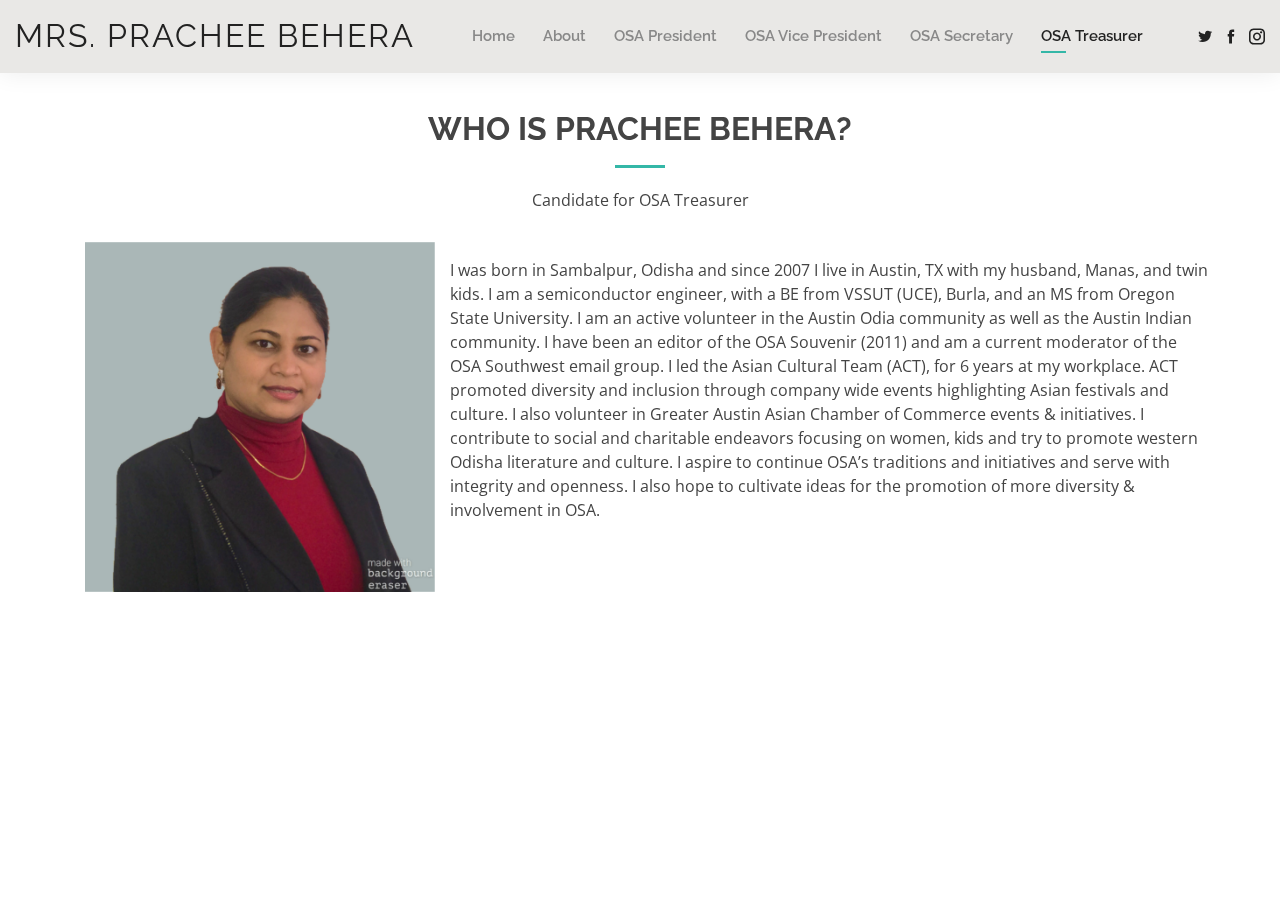
==== prachee.html @ a6ef4ee9 "website" ====
<!DOCTYPE html>
<html lang="en">

<head>
  <meta charset="utf-8">
  <meta content="width=device-width, initial-scale=1.0" name="viewport">

  <title>Prachee Behera</title>
  <meta content="" name="description">
  <meta content="" name="keywords">

  <!-- Favicons -->
  <link href="assets/img/favicon.png" rel="icon">
  <link href="assets/img/apple-touch-icon.png" rel="apple-touch-icon">

  <!-- Google Fonts -->
  <link href="https://fonts.googleapis.com/css?family=Open+Sans:300,300i,400,400i,600,600i,700,700i|Raleway:300,300i,400,400i,500,500i,600,600i,700,700i|Poppins:300,300i,400,400i,500,500i,600,600i,700,700i" rel="stylesheet">

  <!-- Vendor CSS Files -->
  <link href="assets/vendor/bootstrap/css/bootstrap.min.css" rel="stylesheet">
  <link href="assets/vendor/icofont/icofont.min.css" rel="stylesheet">
  <link href="assets/vendor/owl.carousel/assets/owl.carousel.min.css" rel="stylesheet">
  <link href="assets/vendor/boxicons/css/boxicons.min.css" rel="stylesheet">
  <link href="assets/vendor/venobox/venobox.css" rel="stylesheet">
  <link href="assets/vendor/aos/aos.css" rel="stylesheet">

  <!-- Template Main CSS File -->
  <link href="assets/css/style.css" rel="stylesheet">

  <!-- =======================================================
  * Template Name: Kelly - v2.1.0
  * Template URL: https://bootstrapmade.com/kelly-free-bootstrap-cv-resume-html-template/
  * Author: BootstrapMade.com
  * License: https://bootstrapmade.com/license/
  ======================================================== -->
</head>

<body>

  <!-- ======= Header ======= -->
  <header id="header" class="fixed-top">
    <div class="container-fluid d-flex justify-content-between align-items-center">

      <h1 class="logo"><a href="index.html">Mrs. Prachee Behera</a></h1>
      <!-- Uncomment below if you prefer to use an image logo -->
      <!-- <a href="index.html" class="logo"><img src="assets/img/logo.png" alt="" class="img-fluid"></a>-->

      <nav class="nav-menu d-none d-lg-block">
        <ul>
          <li><a href="index.html">Home</a></li>
          <li><a href="about.html">About</a></li>
          <li><a href="souryaM.html">OSA President</a></li>
          <li><a href="sunil.html">OSA Vice President</a></li>
          <li><a href="smaranika.html">OSA Secretary</a></li>
          <li class="active"><a href="prachee.html">OSA Treasurer</a></li>
        </ul>
      </nav><!-- .nav-menu -->

      <div class="header-social-links">
        <a href="https://twitter.com/TeamCRIDOforOSA" class="twitter"><i class="icofont-twitter"></i></a>
        <a href="https://www.facebook.com/TeamCRIDOforOSA/" class="facebook"><i class="icofont-facebook"></i></a>
        <a href="https://instagram.com/teamcridoforosa?igshid=1m4cjgpln0ox9" class="instagram"><i class="icofont-instagram"></i></a>
      </div>

    </div>

  </header><!-- End Header -->

  <main id="main">

    <!-- ======= About Section ======= -->
    <section id="about" class="about">
      <div class="container" data-aos="fade-up">

        <div class="section-title">
          <h2>Who is Prachee Behera?</h2>
          <p>
            Candidate for OSA Treasurer
</p>
        </div>

        <div class="row">
          <div class="col-lg-4">
            <!-- TODO -->
            <img src="p.png" class="img-fluid" alt="">
          </div>
          <div class="col-lg-8 pt-4 pt-lg-0 content">
            <!-- <h3>About Her :</h3> -->
            <p class="font-italic">

            </p>
            <div class="row">
              <div class="col-lg-13">
                I was born in Sambalpur,  Odisha and since 2007 I live in  Austin, TX with my husband,  Manas, and twin kids. I am a  semiconductor engineer, with  a BE from VSSUT (UCE), Burla,  and an MS from Oregon State  University. I am an active  volunteer in the Austin Odia  community as well as the  Austin Indian community. I  have been an editor of the  OSA Souvenir (2011) and am a  current moderator of the OSA  Southwest email group. I led  the Asian Cultural Team (ACT),  for 6 years at my workplace.  ACT promoted diversity and  inclusion through company wide events highlighting Asian  festivals and culture. I also  volunteer in Greater Austin  Asian Chamber of Commerce  events & initiatives. I  contribute to social and  charitable endeavors focusing  on women, kids and try to  promote western Odisha  literature and culture. I aspire  to continue OSA’s traditions  and initiatives and serve with  integrity and openness. I also  hope to cultivate ideas for the  promotion of more diversity &  involvement in OSA.
              </div>
              <div class="col-lg-13">
                <ul>

                </ul>
              </div>
            </div>
            <p>

            </p>
          </div>
        </div>

      </div>
    </section><!-- End About Section -->

    <!-- ======= Skills Section ======= -->
    <!-- tion id="skills" class="skills">
      <div class="container" data-aos="fade-up">

        <div class="section-title">
          <h2>Skills</h2>
          <p>Magnam dolores commodi suscipit. Necessitatibus eius consequatur ex aliquid fuga eum quidem. Sit sint consectetur velit. Quisquam quos quisquam cupiditate. Et nemo qui impedit suscipit alias ea. Quia fugiat sit in iste officiis commodi quidem hic quas.</p>
        </div>

        <div class="row skills-content">

          <div class="col-lg-6">

            <div class="progress">
              <span class="skill">HTML <i class="val">100%</i></span>
              <div class="progress-bar-wrap">
                <div class="progress-bar" role="progressbar" aria-valuenow="100" aria-valuemin="0" aria-valuemax="100"></div>
              </div>
            </div>

            <div class="progress">
              <span class="skill">CSS <i class="val">90%</i></span>
              <div class="progress-bar-wrap">
                <div class="progress-bar" role="progressbar" aria-valuenow="90" aria-valuemin="0" aria-valuemax="100"></div>
              </div>
            </div>

            <div class="progress">
              <span class="skill">JavaScript <i class="val">75%</i></span>
              <div class="progress-bar-wrap">
                <div class="progress-bar" role="progressbar" aria-valuenow="75" aria-valuemin="0" aria-valuemax="100"></div>
              </div>
            </div>

          </div>

          <div class="col-lg-6">

            <div class="progress">
              <span class="skill">PHP <i class="val">80%</i></span>
              <div class="progress-bar-wrap">
                <div class="progress-bar" role="progressbar" aria-valuenow="80" aria-valuemin="0" aria-valuemax="100"></div>
              </div>
            </div>

            <div class="progress">
              <span class="skill">WordPress/CMS <i class="val">90%</i></span>
              <div class="progress-bar-wrap">
                <div class="progress-bar" role="progressbar" aria-valuenow="90" aria-valuemin="0" aria-valuemax="100"></div>
              </div>
            </div>

            <div class="progress">
              <span class="skill">Photoshop <i class="val">55%</i></span>
              <div class="progress-bar-wrap">
                <div class="progress-bar" role="progressbar" aria-valuenow="55" aria-valuemin="0" aria-valuemax="100"></div>
              </div>
            </div>

          </div>

        </div>

      </div>
    </section><!-- End Skills Section -->

    <!-- ======= Facts Section ======= -->
    <!-- <section id="facts" class="facts">
      <div class="container" data-aos="fade-up">

        <div class="section-title">
          <h2>Facts</h2>
          <p>Magnam dolores commodi suscipit. Necessitatibus eius consequatur ex aliquid fuga eum quidem. Sit sint consectetur velit. Quisquam quos quisquam cupiditate. Et nemo qui impedit suscipit alias ea. Quia fugiat sit in iste officiis commodi quidem hic quas.</p>
        </div>

        <div class="row counters">

          <div class="col-lg-3 col-6 text-center">
            <span data-toggle="counter-up">232</span>
            <p>Clients</p>
          </div>

          <div class="col-lg-3 col-6 text-center">
            <span data-toggle="counter-up">521</span>
            <p>Projects</p>
          </div>

          <div class="col-lg-3 col-6 text-center">
            <span data-toggle="counter-up">1,463</span>
            <p>Hours Of Support</p>
          </div>

          <div class="col-lg-3 col-6 text-center">
            <span data-toggle="counter-up">15</span>
            <p>Hard Workers</p>
          </div>

        </div>

      </div>
    </section><!-- End Facts Section -->

    <!-- ======= Testimonials Section ======= -->
    <!-- <section id="testimonials" class="testimonials">
      <div class="container" data-aos="fade-up">

        <div class="section-title">
          <h2>Testimonials</h2>
          <p>Magnam dolores commodi suscipit. Necessitatibus eius consequatur ex aliquid fuga eum quidem. Sit sint consectetur velit. Quisquam quos quisquam cupiditate. Et nemo qui impedit suscipit alias ea. Quia fugiat sit in iste officiis commodi quidem hic quas.</p>
        </div>

        <div class="owl-carousel testimonials-carousel">

          <div class="testimonial-item">
            <img src="assets/img/testimonials/testimonials-1.jpg" class="testimonial-img" alt="">
            <h3>Saul Goodman</h3>
            <h4>Ceo &amp; Founder</h4>
            <p>
              <i class="bx bxs-quote-alt-left quote-icon-left"></i>
              Proin iaculis purus consequat sem cure digni ssim donec porttitora entum suscipit rhoncus. Accusantium quam, ultricies eget id, aliquam eget nibh et. Maecen aliquam, risus at semper.
              <i class="bx bxs-quote-alt-right quote-icon-right"></i>
            </p>
          </div>

          <div class="testimonial-item">
            <img src="assets/img/testimonials/testimonials-2.jpg" class="testimonial-img" alt="">
            <h3>Sara Wilsson</h3>
            <h4>Designer</h4>
            <p>
              <i class="bx bxs-quote-alt-left quote-icon-left"></i>
              Export tempor illum tamen malis malis eram quae irure esse labore quem cillum quid cillum eram malis quorum velit fore eram velit sunt aliqua noster fugiat irure amet legam anim culpa.
              <i class="bx bxs-quote-alt-right quote-icon-right"></i>
            </p>
          </div>

          <div class="testimonial-item">
            <img src="assets/img/testimonials/testimonials-3.jpg" class="testimonial-img" alt="">
            <h3>Jena Karlis</h3>
            <h4>Store Owner</h4>
            <p>
              <i class="bx bxs-quote-alt-left quote-icon-left"></i>
              Enim nisi quem export duis labore cillum quae magna enim sint quorum nulla quem veniam duis minim tempor labore quem eram duis noster aute amet eram fore quis sint minim.
              <i class="bx bxs-quote-alt-right quote-icon-right"></i>
            </p>
          </div>

          <div class="testimonial-item">
            <img src="assets/img/testimonials/testimonials-4.jpg" class="testimonial-img" alt="">
            <h3>Matt Brandon</h3>
            <h4>Freelancer</h4>
            <p>
              <i class="bx bxs-quote-alt-left quote-icon-left"></i>
              Fugiat enim eram quae cillum dolore dolor amet nulla culpa multos export minim fugiat minim velit minim dolor enim duis veniam ipsum anim magna sunt elit fore quem dolore labore illum veniam.
              <i class="bx bxs-quote-alt-right quote-icon-right"></i>
            </p>
          </div>

          <div class="testimonial-item">
            <img src="assets/img/testimonials/testimonials-5.jpg" class="testimonial-img" alt="">
            <h3>John Larson</h3>
            <h4>Entrepreneur</h4>
            <p>
              <i class="bx bxs-quote-alt-left quote-icon-left"></i>
              Quis quorum aliqua sint quem legam fore sunt eram irure aliqua veniam tempor noster veniam enim culpa labore duis sunt culpa nulla illum cillum fugiat legam esse veniam culpa fore nisi cillum quid.
              <i class="bx bxs-quote-alt-right quote-icon-right"></i>
            </p>
          </div>

        </div>

      </div>
    </section><!-- End Testimonials Section -->

  </main><!-- End #main -->

  <!-- ======= Footer ======= -->
  <!-- <footer id="footer">
    <div class="container">
      <div class="copyright">
        &copy; Copyright <strong><span>Kelly</span></strong>. All Rights Reserved
      </div>
      <div class="credits"> -->
        <!-- All the links in the footer should remain intact. -->
        <!-- You can delete the links only if you purchased the pro version. -->
        <!-- Licensing information: https://bootstrapmade.com/license/ -->
        <!-- Purchase the pro version with working PHP/AJAX contact form: https://bootstrapmade.com/kelly-free-bootstrap-cv-resume-html-template/ -->
        <!-- Designed by <a href="https://bootstrapmade.com/">BootstrapMade</a>
      </div>
    </div>
  </footer><!-- End  Footer -->

  <div id="preloader"></div>
  <a href="#" class="back-to-top"><i class="bx bx-up-arrow-alt"></i></a>

  <!-- Vendor JS Files -->
  <script src="assets/vendor/jquery/jquery.min.js"></script>
  <script src="assets/vendor/bootstrap/js/bootstrap.bundle.min.js"></script>
  <script src="assets/vendor/jquery.easing/jquery.easing.min.js"></script>
  <script src="assets/vendor/php-email-form/validate.js"></script>
  <script src="assets/vendor/waypoints/jquery.waypoints.min.js"></script>
  <script src="assets/vendor/counterup/counterup.min.js"></script>
  <script src="assets/vendor/owl.carousel/owl.carousel.min.js"></script>
  <script src="assets/vendor/isotope-layout/isotope.pkgd.min.js"></script>
  <script src="assets/vendor/venobox/venobox.min.js"></script>
  <script src="assets/vendor/aos/aos.js"></script>

  <!-- Template Main JS File -->
  <script src="assets/js/main.js"></script>

</body>

</html>
---- assets/vendor/venobox/venobox.css ----
/* ------ venobox.css --------*/
.vbox-overlay *, .vbox-overlay *:before, .vbox-overlay *:after{
    -webkit-backface-visibility: hidden;
    -webkit-box-sizing:border-box;
    -moz-box-sizing:border-box;
    box-sizing:border-box;
}
.vbox-overlay * { 
    -webkit-backface-visibility: visible;
    backface-visibility: visible;
}
.vbox-overlay{
    display: -webkit-flex;
    display: flex;
    -webkit-flex-direction: column;
    flex-direction: column;
    -webkit-justify-content: center;
    justify-content: center;
    -webkit-align-items: center;
    align-items: center;
    position: fixed;
    left: 0;
    top: 0;
    bottom: 0;
    right: 0;
    z-index: 999999;
}

/* ----- navigation ----- */
.vbox-title{
    width: 100%;
    height: 40px;
    float: left;
    text-align: center;
    line-height: 28px;
    font-size: 12px;
    padding: 6px 50px;
    overflow: hidden;
    position: fixed;
    display: none;
    left: 0;
    z-index: 89;
}
.vbox-close{
    cursor: pointer;
    position: fixed;
    top: -1px;
    right: 0;
    width: 50px;
    height: 40px;
    padding: 6px;
    display: block;
    background-position:10px center;
    overflow: hidden;
    font-size: 24px;
    line-height: 1;
    text-align: center;
    z-index: 99;
}
.vbox-left{
    cursor: pointer;
    position: fixed;
    left: 0;
    height: 40px;
    overflow: hidden;
    line-height: 28px;
    font-size: 12px;
    z-index: 99;
    display: flex;
    align-items:center;
}
.vbox-num{
    display: inline-block;
    margin: 6px 0 6px 15px;
}
/* ----- Social share ----- */
.vbox-share{
    line-height: 28px;
    font-size: 12px;
    overflow: hidden;
    position: fixed;
    left: 0;
    z-index: 98;
    display: flex;
    align-items:center;
    justify-content: center;
    width: 100%;
    text-align: center;
}
.vbox-share svg{
    max-height: 28px;
    width: 28px;
    z-index: 10;
    margin-left: 12px;
    margin-top: 6px;
    margin-bottom: 6px;
    vertical-align: middle;
}


/* ----- navigation ARROWS ----- */
.vbox-next, .vbox-prev{
    position: fixed;
    top: 50%;
    margin-top: -15px;
    overflow: hidden;
    cursor: pointer;
    display: block;
    width: 45px;
    height: 45px;
    z-index: 99;
}
.vbox-next span, .vbox-prev span{
    position: relative;
    width: 20px;
    height: 20px;
    border: 2px solid transparent;
    border-top-color: #B6B6B6;
    border-right-color: #B6B6B6;
    text-indent: -100px;
    position: absolute;
    top: 8px;
    display: block;
}
.vbox-prev{
    left: 15px;
}
.vbox-next{
    right: 15px;
}
.vbox-prev span{
    left: 10px;
    -ms-transform: rotate(-135deg);
    -webkit-transform: rotate(-135deg);
    transform: rotate(-135deg);
}
.vbox-next span{
    -ms-transform: rotate(45deg);
    -webkit-transform: rotate(45deg);
    transform: rotate(45deg);
    right: 10px;
}
/* ------- inline window ------ */
.vbox-inline{
    width: 420px;
    height: 315px;
    height: 70vh;
    padding: 10px;
    background: #fff;
    margin: 0 auto;
    overflow: auto;
    text-align: left;
}
/* ------- Video & iFrames window ------ */
.venoframe{
    max-width: 100%;
    width: 100%;
    border: none;
    width: 100%;
    height: 260px;
    height: 70vh;
}
.venoframe.vbvid{
    height: 260px;
}
@media (min-width: 768px) {
    .venoframe, .vbox-inline{
        width: 90%;
        height: 360px;
        height: 70vh;
    }
    .venoframe.vbvid{
        width: 640px;
        height: 360px;
    }
}
@media (min-width: 992px) {
    .venoframe, .vbox-inline{
        max-width: 1200px;
        width: 80%;
        height: 540px;
        height: 70vh;
    }
    .venoframe.vbvid{
        width: 960px;
        height: 540px;
    }
}
/* 
Please do NOT edit this part! 
or at least read this note: http://i.imgur.com/7C0ws9e.gif
*/
.vbox-open{
    overflow: hidden;
}
.vbox-container{
    position: absolute;
    left: 0;
    right: 0;
    top: 0;
    bottom: 0;
    overflow-x: hidden;
    overflow-y: scroll;
    overflow-scrolling: touch;
    -webkit-overflow-scrolling: touch;
    z-index: 20;
    max-height: 100%;

}

.vbox-content{
    text-align: center;
    float: left;
    width: 100%;
    position: relative;
    overflow: hidden;
    padding: 20px 4%;
}
.vbox-container img{
    max-width: 100%;
    height: auto;
}
.vbox-figlio{
    box-shadow: 0 0 12px rgba(0,0,0,0.19), 0 6px 6px rgba(0,0,0,0.23);
    max-width: 100%;
    text-align: initial;
}
img.vbox-figlio{
    -webkit-user-select: none;
-khtml-user-select: none;
-moz-user-select: none;
-o-user-select: none;
user-select: none;
}
.vbox-content.swipe-left{
    margin-left: -200px !important;
}
.vbox-content.swipe-right{
    margin-left: 200px !important;
}
.vbox-animated{
    webkit-transition: margin 300ms ease-out;
    transition: margin 300ms ease-out;
}

/* ---------- preloader ----------
 * SPINKIT 
 * http://tobiasahlin.com/spinkit/
-------------------------------- */
.sk-double-bounce,.sk-rotating-plane{width:40px;height:40px;margin:40px auto}.sk-rotating-plane{background-color:#333;-webkit-animation:sk-rotatePlane 1.2s infinite ease-in-out;animation:sk-rotatePlane 1.2s infinite ease-in-out}@-webkit-keyframes sk-rotatePlane{0%{-webkit-transform:perspective(120px) rotateX(0) rotateY(0);transform:perspective(120px) rotateX(0) rotateY(0)}50%{-webkit-transform:perspective(120px) rotateX(-180.1deg) rotateY(0);transform:perspective(120px) rotateX(-180.1deg) rotateY(0)}100%{-webkit-transform:perspective(120px) rotateX(-180deg) rotateY(-179.9deg);transform:perspective(120px) rotateX(-180deg) rotateY(-179.9deg)}}@keyframes sk-rotatePlane{0%{-webkit-transform:perspective(120px) rotateX(0) rotateY(0);transform:perspective(120px) rotateX(0) rotateY(0)}50%{-webkit-transform:perspective(120px) rotateX(-180.1deg) rotateY(0);transform:perspective(120px) rotateX(-180.1deg) rotateY(0)}100%{-webkit-transform:perspective(120px) rotateX(-180deg) rotateY(-179.9deg);transform:perspective(120px) rotateX(-180deg) rotateY(-179.9deg)}}.sk-double-bounce{position:relative}.sk-double-bounce .sk-child{width:100%;height:100%;border-radius:50%;background-color:#333;opacity:.6;position:absolute;top:0;left:0;-webkit-animation:sk-doubleBounce 2s infinite ease-in-out;animation:sk-doubleBounce 2s infinite ease-in-out}.sk-chasing-dots .sk-child,.sk-spinner-pulse,.sk-three-bounce .sk-child{background-color:#333;border-radius:100%}.sk-double-bounce .sk-double-bounce2{-webkit-animation-delay:-1s;animation-delay:-1s}@-webkit-keyframes sk-doubleBounce{0%,100%{-webkit-transform:scale(0);transform:scale(0)}50%{-webkit-transform:scale(1);transform:scale(1)}}@keyframes sk-doubleBounce{0%,100%{-webkit-transform:scale(0);transform:scale(0)}50%{-webkit-transform:scale(1);transform:scale(1)}}.sk-wave{margin:40px auto;width:50px;height:40px;text-align:center;font-size:10px}.sk-wave .sk-rect{background-color:#333;height:100%;width:6px;display:inline-block;-webkit-animation:sk-waveStretchDelay 1.2s infinite ease-in-out;animation:sk-waveStretchDelay 1.2s infinite ease-in-out}.sk-wave .sk-rect1{-webkit-animation-delay:-1.2s;animation-delay:-1.2s}.sk-wave .sk-rect2{-webkit-animation-delay:-1.1s;animation-delay:-1.1s}.sk-wave .sk-rect3{-webkit-animation-delay:-1s;animation-delay:-1s}.sk-wave .sk-rect4{-webkit-animation-delay:-.9s;animation-delay:-.9s}.sk-wave .sk-rect5{-webkit-animation-delay:-.8s;animation-delay:-.8s}@-webkit-keyframes sk-waveStretchDelay{0%,100%,40%{-webkit-transform:scaleY(.4);transform:scaleY(.4)}20%{-webkit-transform:scaleY(1);transform:scaleY(1)}}@keyframes sk-waveStretchDelay{0%,100%,40%{-webkit-transform:scaleY(.4);transform:scaleY(.4)}20%{-webkit-transform:scaleY(1);transform:scaleY(1)}}.sk-wandering-cubes{margin:40px auto;width:40px;height:40px;position:relative}.sk-wandering-cubes .sk-cube{background-color:#333;width:10px;height:10px;position:absolute;top:0;left:0;-webkit-animation:sk-wanderingCube 1.8s ease-in-out -1.8s infinite both;animation:sk-wanderingCube 1.8s ease-in-out -1.8s infinite both}.sk-chasing-dots,.sk-spinner-pulse{width:40px;height:40px;margin:40px auto}.sk-wandering-cubes .sk-cube2{-webkit-animation-delay:-.9s;animation-delay:-.9s}@-webkit-keyframes sk-wanderingCube{0%{-webkit-transform:rotate(0);transform:rotate(0)}25%{-webkit-transform:translateX(30px) rotate(-90deg) scale(.5);transform:translateX(30px) rotate(-90deg) scale(.5)}50%{-webkit-transform:translateX(30px) translateY(30px) rotate(-179deg);transform:translateX(30px) translateY(30px) rotate(-179deg)}50.1%{-webkit-transform:translateX(30px) translateY(30px) rotate(-180deg);transform:translateX(30px) translateY(30px) rotate(-180deg)}75%{-webkit-transform:translateX(0) translateY(30px) rotate(-270deg) scale(.5);transform:translateX(0) translateY(30px) rotate(-270deg) scale(.5)}100%{-webkit-transform:rotate(-360deg);transform:rotate(-360deg)}}@keyframes sk-wanderingCube{0%{-webkit-transform:rotate(0);transform:rotate(0)}25%{-webkit-transform:translateX(30px) rotate(-90deg) scale(.5);transform:translateX(30px) rotate(-90deg) scale(.5)}50%{-webkit-transform:translateX(30px) translateY(30px) rotate(-179deg);transform:translateX(30px) translateY(30px) rotate(-179deg)}50.1%{-webkit-transform:translateX(30px) translateY(30px) rotate(-180deg);transform:translateX(30px) translateY(30px) rotate(-180deg)}75%{-webkit-transform:translateX(0) translateY(30px) rotate(-270deg) scale(.5);transform:translateX(0) translateY(30px) rotate(-270deg) scale(.5)}100%{-webkit-transform:rotate(-360deg);transform:rotate(-360deg)}}.sk-spinner-pulse{-webkit-animation:sk-pulseScaleOut 1s infinite ease-in-out;animation:sk-pulseScaleOut 1s infinite ease-in-out}@-webkit-keyframes sk-pulseScaleOut{0%{-webkit-transform:scale(0);transform:scale(0)}100%{-webkit-transform:scale(1);transform:scale(1);opacity:0}}@keyframes sk-pulseScaleOut{0%{-webkit-transform:scale(0);transform:scale(0)}100%{-webkit-transform:scale(1);transform:scale(1);opacity:0}}.sk-chasing-dots{position:relative;text-align:center;-webkit-animation:sk-chasingDotsRotate 2s infinite linear;animation:sk-chasingDotsRotate 2s infinite linear}.sk-chasing-dots .sk-child{width:60%;height:60%;display:inline-block;position:absolute;top:0;-webkit-animation:sk-chasingDotsBounce 2s infinite ease-in-out;animation:sk-chasingDotsBounce 2s infinite ease-in-out}.sk-chasing-dots .sk-dot2{top:auto;bottom:0;-webkit-animation-delay:-1s;animation-delay:-1s}@-webkit-keyframes sk-chasingDotsRotate{100%{-webkit-transform:rotate(360deg);transform:rotate(360deg)}}@keyframes sk-chasingDotsRotate{100%{-webkit-transform:rotate(360deg);transform:rotate(360deg)}}@-webkit-keyframes sk-chasingDotsBounce{0%,100%{-webkit-transform:scale(0);transform:scale(0)}50%{-webkit-transform:scale(1);transform:scale(1)}}@keyframes sk-chasingDotsBounce{0%,100%{-webkit-transform:scale(0);transform:scale(0)}50%{-webkit-transform:scale(1);transform:scale(1)}}.sk-three-bounce{margin:40px auto;width:80px;text-align:center}.sk-three-bounce .sk-child{width:20px;height:20px;display:inline-block;-webkit-animation:sk-three-bounce 1.4s ease-in-out 0s infinite both;animation:sk-three-bounce 1.4s ease-in-out 0s infinite both}.sk-circle .sk-child:before,.sk-fading-circle .sk-circle:before{display:block;border-radius:100%;content:'';background-color:#333}.sk-three-bounce .sk-bounce1{-webkit-animation-delay:-.32s;animation-delay:-.32s}.sk-three-bounce .sk-bounce2{-webkit-animation-delay:-.16s;animation-delay:-.16s}@-webkit-keyframes sk-three-bounce{0%,100%,80%{-webkit-transform:scale(0);transform:scale(0)}40%{-webkit-transform:scale(1);transform:scale(1)}}@keyframes sk-three-bounce{0%,100%,80%{-webkit-transform:scale(0);transform:scale(0)}40%{-webkit-transform:scale(1);transform:scale(1)}}.sk-circle{margin:40px auto;width:40px;height:40px;position:relative}.sk-circle .sk-child{width:100%;height:100%;position:absolute;left:0;top:0}.sk-circle .sk-child:before{margin:0 auto;width:15%;height:15%;-webkit-animation:sk-circleBounceDelay 1.2s infinite ease-in-out both;animation:sk-circleBounceDelay 1.2s infinite ease-in-out both}.sk-circle .sk-circle2{-webkit-transform:rotate(30deg);-ms-transform:rotate(30deg);transform:rotate(30deg)}.sk-circle .sk-circle3{-webkit-transform:rotate(60deg);-ms-transform:rotate(60deg);transform:rotate(60deg)}.sk-circle .sk-circle4{-webkit-transform:rotate(90deg);-ms-transform:rotate(90deg);transform:rotate(90deg)}.sk-circle .sk-circle5{-webkit-transform:rotate(120deg);-ms-transform:rotate(120deg);transform:rotate(120deg)}.sk-circle .sk-circle6{-webkit-transform:rotate(150deg);-ms-transform:rotate(150deg);transform:rotate(150deg)}.sk-circle .sk-circle7{-webkit-transform:rotate(180deg);-ms-transform:rotate(180deg);transform:rotate(180deg)}.sk-circle .sk-circle8{-webkit-transform:rotate(210deg);-ms-transform:rotate(210deg);transform:rotate(210deg)}.sk-circle .sk-circle9{-webkit-transform:rotate(240deg);-ms-transform:rotate(240deg);transform:rotate(240deg)}.sk-circle .sk-circle10{-webkit-transform:rotate(270deg);-ms-transform:rotate(270deg);transform:rotate(270deg)}.sk-circle .sk-circle11{-webkit-transform:rotate(300deg);-ms-transform:rotate(300deg);transform:rotate(300deg)}.sk-circle .sk-circle12{-webkit-transform:rotate(330deg);-ms-transform:rotate(330deg);transform:rotate(330deg)}.sk-circle .sk-circle2:before{-webkit-animation-delay:-1.1s;animation-delay:-1.1s}.sk-circle .sk-circle3:before{-webkit-animation-delay:-1s;animation-delay:-1s}.sk-circle .sk-circle4:before{-webkit-animation-delay:-.9s;animation-delay:-.9s}.sk-circle .sk-circle5:before{-webkit-animation-delay:-.8s;animation-delay:-.8s}.sk-circle .sk-circle6:before{-webkit-animation-delay:-.7s;animation-delay:-.7s}.sk-circle .sk-circle7:before{-webkit-animation-delay:-.6s;animation-delay:-.6s}.sk-circle .sk-circle8:before{-webkit-animation-delay:-.5s;animation-delay:-.5s}.sk-circle .sk-circle9:before{-webkit-animation-delay:-.4s;animation-delay:-.4s}.sk-circle .sk-circle10:before{-webkit-animation-delay:-.3s;animation-delay:-.3s}.sk-circle .sk-circle11:before{-webkit-animation-delay:-.2s;animation-delay:-.2s}.sk-circle .sk-circle12:before{-webkit-animation-delay:-.1s;animation-delay:-.1s}@-webkit-keyframes sk-circleBounceDelay{0%,100%,80%{-webkit-transform:scale(0);transform:scale(0)}40%{-webkit-transform:scale(1);transform:scale(1)}}@keyframes sk-circleBounceDelay{0%,100%,80%{-webkit-transform:scale(0);transform:scale(0)}40%{-webkit-transform:scale(1);transform:scale(1)}}.sk-cube-grid{width:40px;height:40px;margin:40px auto}.sk-cube-grid .sk-cube{width:33.33%;height:33.33%;background-color:#333;float:left;-webkit-animation:sk-cubeGridScaleDelay 1.3s infinite ease-in-out;animation:sk-cubeGridScaleDelay 1.3s infinite ease-in-out}.sk-cube-grid .sk-cube1{-webkit-animation-delay:.2s;animation-delay:.2s}.sk-cube-grid .sk-cube2{-webkit-animation-delay:.3s;animation-delay:.3s}.sk-cube-grid .sk-cube3{-webkit-animation-delay:.4s;animation-delay:.4s}.sk-cube-grid .sk-cube4{-webkit-animation-delay:.1s;animation-delay:.1s}.sk-cube-grid .sk-cube5{-webkit-animation-delay:.2s;animation-delay:.2s}.sk-cube-grid .sk-cube6{-webkit-animation-delay:.3s;animation-delay:.3s}.sk-cube-grid .sk-cube7{-webkit-animation-delay:0ms;animation-delay:0ms}.sk-cube-grid .sk-cube8{-webkit-animation-delay:.1s;animation-delay:.1s}.sk-cube-grid .sk-cube9{-webkit-animation-delay:.2s;animation-delay:.2s}@-webkit-keyframes sk-cubeGridScaleDelay{0%,100%,70%{-webkit-transform:scale3D(1,1,1);transform:scale3D(1,1,1)}35%{-webkit-transform:scale3D(0,0,1);transform:scale3D(0,0,1)}}@keyframes sk-cubeGridScaleDelay{0%,100%,70%{-webkit-transform:scale3D(1,1,1);transform:scale3D(1,1,1)}35%{-webkit-transform:scale3D(0,0,1);transform:scale3D(0,0,1)}}.sk-fading-circle{margin:40px auto;width:40px;height:40px;position:relative}.sk-fading-circle .sk-circle{width:100%;height:100%;position:absolute;left:0;top:0}.sk-fading-circle .sk-circle:before{margin:0 auto;width:15%;height:15%;-webkit-animation:sk-circleFadeDelay 1.2s infinite ease-in-out both;animation:sk-circleFadeDelay 1.2s infinite ease-in-out both}.sk-fading-circle .sk-circle2{-webkit-transform:rotate(30deg);-ms-transform:rotate(30deg);transform:rotate(30deg)}.sk-fading-circle .sk-circle3{-webkit-transform:rotate(60deg);-ms-transform:rotate(60deg);transform:rotate(60deg)}.sk-fading-circle .sk-circle4{-webkit-transform:rotate(90deg);-ms-transform:rotate(90deg);transform:rotate(90deg)}.sk-fading-circle .sk-circle5{-webkit-transform:rotate(120deg);-ms-transform:rotate(120deg);transform:rotate(120deg)}.sk-fading-circle .sk-circle6{-webkit-transform:rotate(150deg);-ms-transform:rotate(150deg);transform:rotate(150deg)}.sk-fading-circle .sk-circle7{-webkit-transform:rotate(180deg);-ms-transform:rotate(180deg);transform:rotate(180deg)}.sk-fading-circle .sk-circle8{-webkit-transform:rotate(210deg);-ms-transform:rotate(210deg);transform:rotate(210deg)}.sk-fading-circle .sk-circle9{-webkit-transform:rotate(240deg);-ms-transform:rotate(240deg);transform:rotate(240deg)}.sk-fading-circle .sk-circle10{-webkit-transform:rotate(270deg);-ms-transform:rotate(270deg);transform:rotate(270deg)}.sk-fading-circle .sk-circle11{-webkit-transform:rotate(300deg);-ms-transform:rotate(300deg);transform:rotate(300deg)}.sk-fading-circle .sk-circle12{-webkit-transform:rotate(330deg);-ms-transform:rotate(330deg);transform:rotate(330deg)}.sk-fading-circle .sk-circle2:before{-webkit-animation-delay:-1.1s;animation-delay:-1.1s}.sk-fading-circle .sk-circle3:before{-webkit-animation-delay:-1s;animation-delay:-1s}.sk-fading-circle .sk-circle4:before{-webkit-animation-delay:-.9s;animation-delay:-.9s}.sk-fading-circle .sk-circle5:before{-webkit-animation-delay:-.8s;animation-delay:-.8s}.sk-fading-circle .sk-circle6:before{-webkit-animation-delay:-.7s;animation-delay:-.7s}.sk-fading-circle .sk-circle7:before{-webkit-animation-delay:-.6s;animation-delay:-.6s}.sk-fading-circle .sk-circle8:before{-webkit-animation-delay:-.5s;animation-delay:-.5s}.sk-fading-circle .sk-circle9:before{-webkit-animation-delay:-.4s;animation-delay:-.4s}.sk-fading-circle .sk-circle10:before{-webkit-animation-delay:-.3s;animation-delay:-.3s}.sk-fading-circle .sk-circle11:before{-webkit-animation-delay:-.2s;animation-delay:-.2s}.sk-fading-circle .sk-circle12:before{-webkit-animation-delay:-.1s;animation-delay:-.1s}@-webkit-keyframes sk-circleFadeDelay{0%,100%,39%{opacity:0}40%{opacity:1}}@keyframes sk-circleFadeDelay{0%,100%,39%{opacity:0}40%{opacity:1}}.sk-folding-cube{margin:40px auto;width:40px;height:40px;position:relative;-webkit-transform:rotateZ(45deg);transform:rotateZ(45deg)}.sk-folding-cube .sk-cube{float:left;width:50%;height:50%;position:relative;-webkit-transform:scale(1.1);-ms-transform:scale(1.1);transform:scale(1.1)}.sk-folding-cube .sk-cube:before{content:'';position:absolute;top:0;left:0;width:100%;height:100%;background-color:#333;-webkit-animation:sk-foldCubeAngle 2.4s infinite linear both;animation:sk-foldCubeAngle 2.4s infinite linear both;-webkit-transform-origin:100% 100%;-ms-transform-origin:100% 100%;transform-origin:100% 100%}.sk-folding-cube .sk-cube2{-webkit-transform:scale(1.1) rotateZ(90deg);transform:scale(1.1) rotateZ(90deg)}.sk-folding-cube .sk-cube3{-webkit-transform:scale(1.1) rotateZ(180deg);transform:scale(1.1) rotateZ(180deg)}.sk-folding-cube .sk-cube4{-webkit-transform:scale(1.1) rotateZ(270deg);transform:scale(1.1) rotateZ(270deg)}.sk-folding-cube .sk-cube2:before{-webkit-animation-delay:.3s;animation-delay:.3s}.sk-folding-cube .sk-cube3:before{-webkit-animation-delay:.6s;animation-delay:.6s}.sk-folding-cube .sk-cube4:before{-webkit-animation-delay:.9s;animation-delay:.9s}@-webkit-keyframes sk-foldCubeAngle{0%,10%{-webkit-transform:perspective(140px) rotateX(-180deg);transform:perspective(140px) rotateX(-180deg);opacity:0}25%,75%{-webkit-transform:perspective(140px) rotateX(0);transform:perspective(140px) rotateX(0);opacity:1}100%,90%{-webkit-transform:perspective(140px) rotateY(180deg);transform:perspective(140px) rotateY(180deg);opacity:0}}@keyframes sk-foldCubeAngle{0%,10%{-webkit-transform:perspective(140px) rotateX(-180deg);transform:perspective(140px) rotateX(-180deg);opacity:0}25%,75%{-webkit-transform:perspective(140px) rotateX(0);transform:perspective(140px) rotateX(0);opacity:1}100%,90%{-webkit-transform:perspective(140px) rotateY(180deg);transform:perspective(140px) rotateY(180deg);opacity:0}}
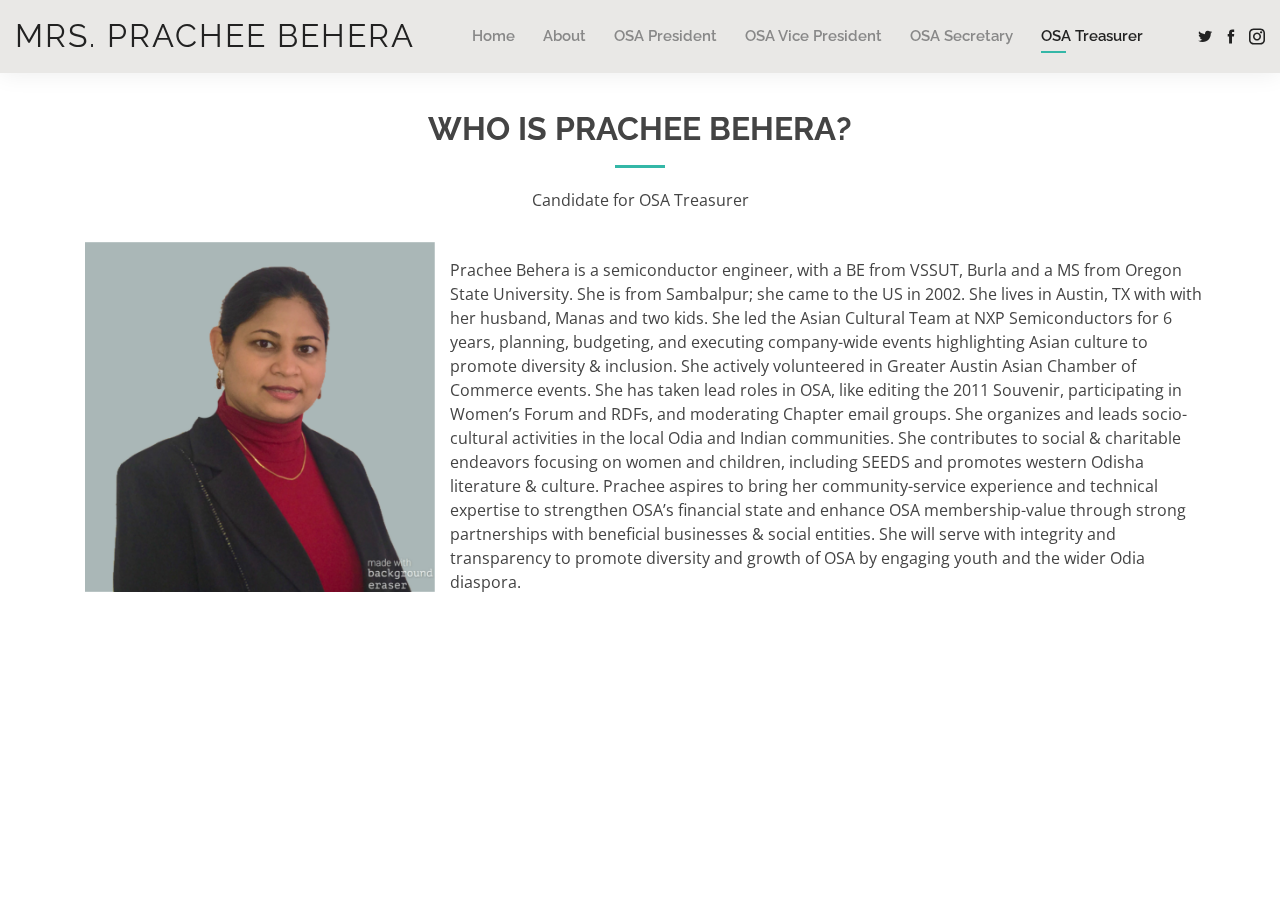
==== commit da38865b: "paragraphs" ====
--- a/prachee.html
+++ b/prachee.html
@@ -91,7 +91,8 @@
             </p>
             <div class="row">
               <div class="col-lg-13">
-                I was born in Sambalpur,  Odisha and since 2007 I live in  Austin, TX with my husband,  Manas, and twin kids. I am a  semiconductor engineer, with  a BE from VSSUT (UCE), Burla,  and an MS from Oregon State  University. I am an active  volunteer in the Austin Odia  community as well as the  Austin Indian community. I  have been an editor of the  OSA Souvenir (2011) and am a  current moderator of the OSA  Southwest email group. I led  the Asian Cultural Team (ACT),  for 6 years at my workplace.  ACT promoted diversity and  inclusion through company wide events highlighting Asian  festivals and culture. I also  volunteer in Greater Austin  Asian Chamber of Commerce  events & initiatives. I  contribute to social and  charitable endeavors focusing  on women, kids and try to  promote western Odisha  literature and culture. I aspire  to continue OSA’s traditions  and initiatives and serve with  integrity and openness. I also  hope to cultivate ideas for the  promotion of more diversity &  involvement in OSA.
+  Prachee Behera is a semiconductor engineer, with a BE from VSSUT, Burla and a MS from Oregon State University. She is from Sambalpur; she came to the US in 2002. She lives in Austin, TX with with her husband, Manas and two kids. She led the Asian Cultural Team at NXP Semiconductors for 6 years, planning, budgeting, and executing company-wide events highlighting Asian culture to promote diversity & inclusion. She actively volunteered in Greater Austin Asian Chamber of Commerce events. She has taken lead roles in OSA, like editing the 2011 Souvenir, participating in Women’s Forum and RDFs, and moderating Chapter email groups. She organizes and leads socio-cultural activities in the local Odia and Indian communities. She contributes to social & charitable endeavors focusing on women and children, including SEEDS and promotes western Odisha literature & culture. Prachee aspires to bring her community-service experience and technical expertise to strengthen OSA’s financial state and enhance OSA membership-value through strong partnerships with beneficial businesses & social entities. She will serve with integrity and transparency to promote diversity and growth of OSA by engaging youth and the wider Odia diaspora.
+
               </div>
               <div class="col-lg-13">
                 <ul>
